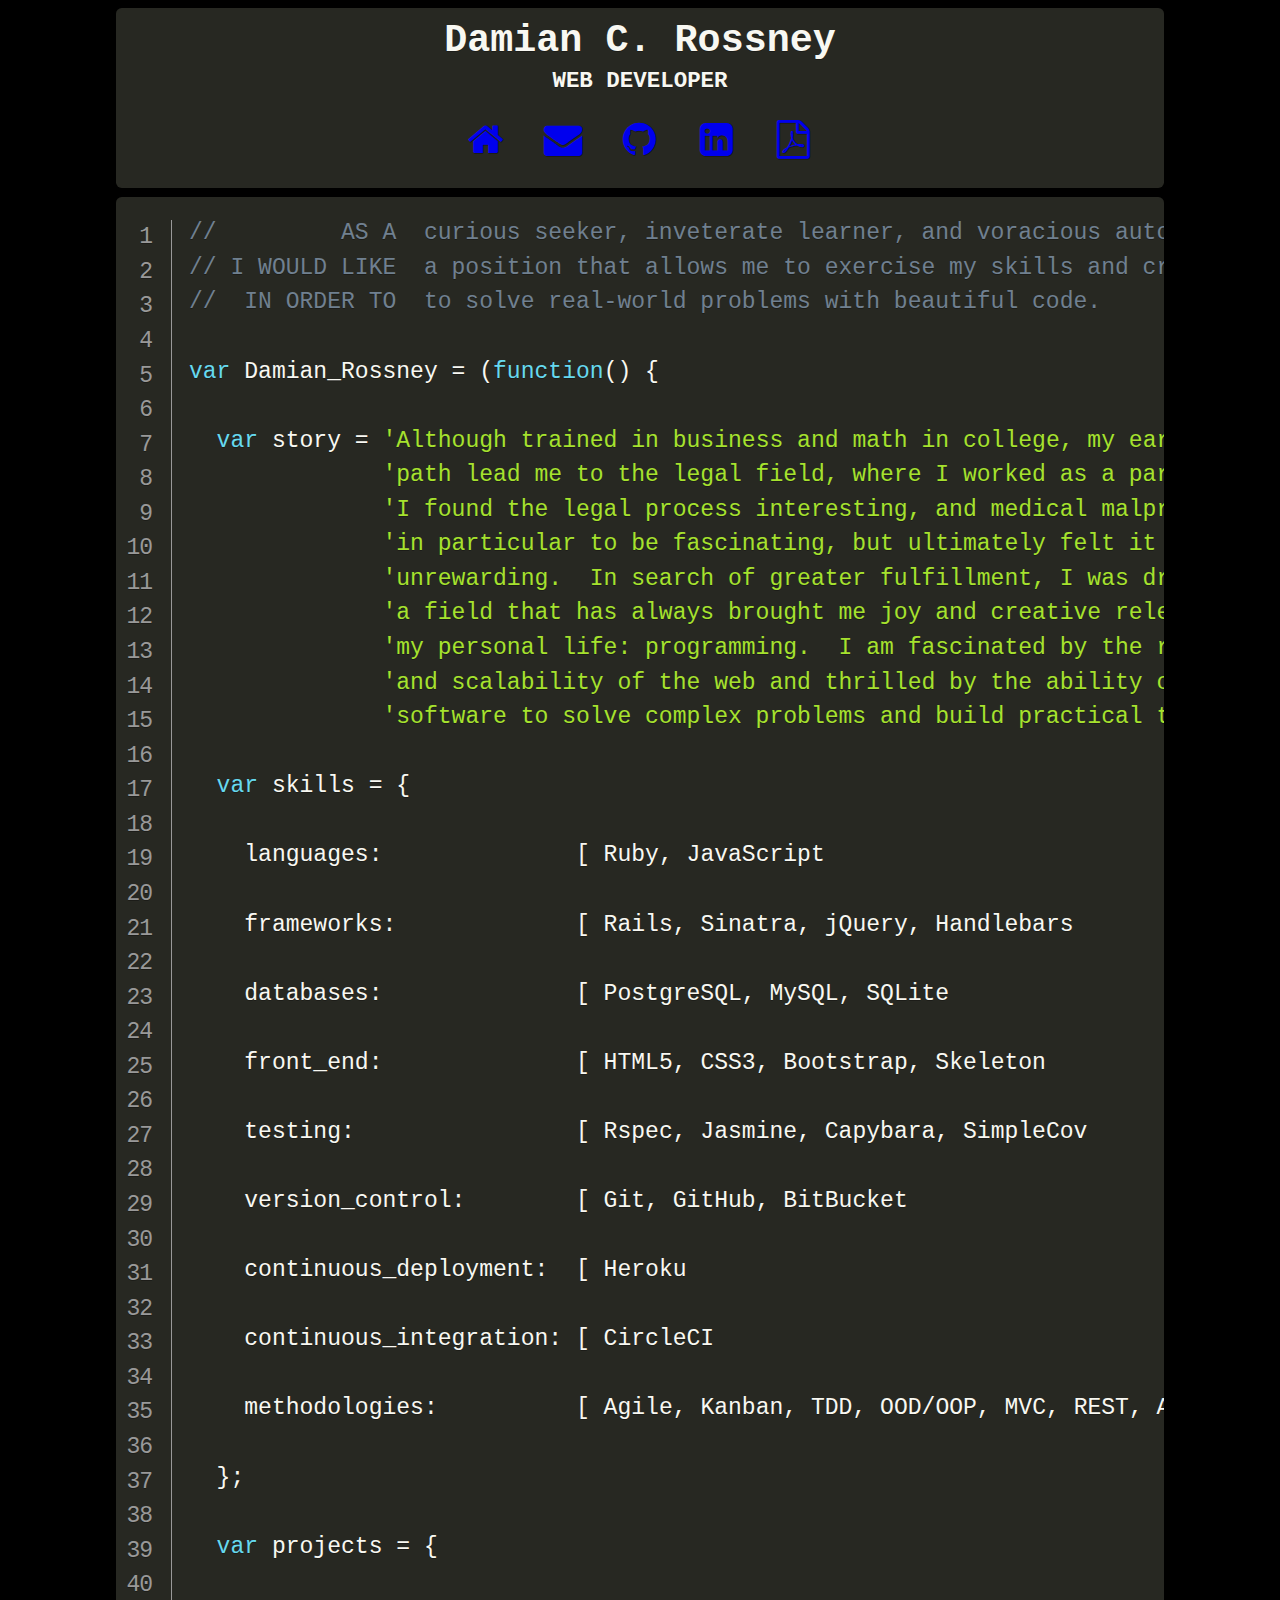
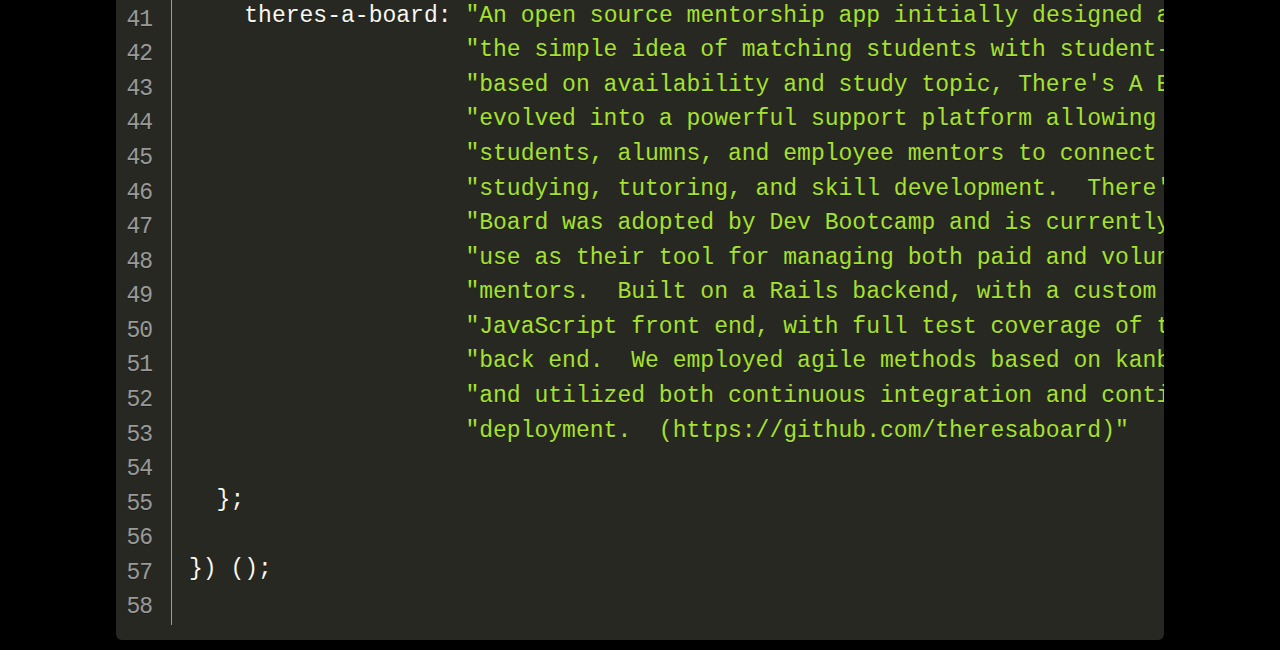
==== about.html @ 496886a6 "Rename index page to about" ====
<!DOCTYPE html>
<html lang="en">
<head>
	<meta content="text/html; charset=utf-8" http-equiv="Content-Type" />
	<title>Damian C. Rossney :: Developer</title>
  <link rel="stylesheet" href="https://maxcdn.bootstrapcdn.com/font-awesome/4.4.0/css/font-awesome.min.css">
  <link rel="stylesheet" href="css/prism.css" />
</head>
<body>
<header><h1>Damian C. Rossney</h1><h3>WEB DEVELOPER</h3><a href='index.html' title='Home'><span class='fa fa-2x fa-home'></span></a><a href='&#109;&#097;&#105;&#108;&#116;&#111;:&#100;&#097;&#109;&#105;&#097;&#110;&#064;&#114;&#111;&#115;&#115;&#110;&#101;&#121;&#046;&#110;&#101;&#116;?&#083;&#117;&#098;&#106;&#101;&#099;&#116;=&#079;&#110;&#108;&#105;&#110;&#101;%&#050;&#048;&#082;&#101;&#115;&#117;&#109;&#101;%&#050;&#048;&#067;&#111;&#110;&#116;&#097;&#099;&#116;' title='Contact Me'><span class='fa fa-2x fa-envelope'></span></a><a href='https://github.com/dcr8898' title='GitHub'><span class='fa fa-2x fa-github'></span></a><a href='https://linkedin.com/in/damianrossney' title='LinkedIn'><span class='fa fa-2x fa-linkedin-square'></span></a><a href='dl/dcr_res.pdf' download='Damian C. Rossney Resume.pdf' title='Download Resume'><span class='fa fa-2x fa-file-pdf-o'></span></a>
</header>
<pre class="line-numbers">
<code class="language-javascript">//         AS A  curious seeker, inveterate learner, and voracious autodidact,
// I WOULD LIKE  a position that allows me to exercise my skills and creativity
//  IN ORDER TO  to solve real-world problems with beautiful code.

var Damian_Rossney = (function() {

  var story = &#39;Although trained in business and math in college, my early     &#39;+
              &#39;path lead me to the legal field, where I worked as a paralegal.&#39;+
              &#39;I found the legal process interesting, and medical malpractice &#39;+
              &#39;in particular to be fascinating, but ultimately felt it to be  &#39;+
              &#39;unrewarding.  In search of greater fulfillment, I was drawn to &#39;+
              &#39;a field that has always brought me joy and creative release in &#39;+
              &#39;my personal life: programming.  I am fascinated by the reach   &#39;+
              &#39;and scalability of the web and thrilled by the ability of      &#39;+
              &#39;software to solve complex problems and build practical things. &#39;;

  var skills = {

    languages:              [ Ruby, JavaScript                                ],

    frameworks:             [ Rails, Sinatra, jQuery, Handlebars              ],

    databases:              [ PostgreSQL, MySQL, SQLite                       ],

    front_end:              [ HTML5, CSS3, Bootstrap, Skeleton                ],

    testing:                [ Rspec, Jasmine, Capybara, SimpleCov             ],

    version_control:        [ Git, GitHub, BitBucket                          ],

    continuous_deployment:  [ Heroku                                          ],

    continuous_integration: [ CircleCI                                        ],

    methodologies:          [ Agile, Kanban, TDD, OOD/OOP, MVC, REST, AJAX    ]

  };

  var projects = {

    theres-a-board: &quot;An open source mentorship app initially designed around  &quot;+
                    &quot;the simple idea of matching students with student-tutors &quot;+
                    &quot;based on availability and study topic, There&#39;s A Board   &quot;+
                    &quot;evolved into a powerful support platform allowing        &quot;+
                    &quot;students, alumns, and employee mentors to connect for    &quot;+
                    &quot;studying, tutoring, and skill development.  There&#39;s A    &quot;+
                    &quot;Board was adopted by Dev Bootcamp and is currently in    &quot;+
                    &quot;use as their tool for managing both paid and volunteer   &quot;+
                    &quot;mentors.  Built on a Rails backend, with a custom        &quot;+
                    &quot;JavaScript front end, with full test coverage of the     &quot;+
                    &quot;back end.  We employed agile methods based on kanban,    &quot;+
                    &quot;and utilized both continuous integration and continuous  &quot;+
                    &quot;deployment.  (https://github.com/theresaboard)&quot;

  };

}) ();
    </code></pre>
<script src='js/prism.js'></script></body>
</html>
---- css/prism.css ----
/* http://prismjs.com/download.html?themes=prism-okaidia&languages=clike+javascript&plugins=line-numbers */
/**
 * okaidia theme for JavaScript, CSS and HTML
 * Loosely based on Monokai textmate theme by http://www.monokai.nl/
 * @author ocodia
 */

code[class*="language-"],
pre[class*="language-"],
header {
	color: #f8f8f2;
	text-shadow: 0 1px rgba(0, 0, 0, 0.3);
	font-family: Consolas, Monaco, 'Andale Mono', 'Ubuntu Mono', monospace;
	font-size: 120%;
	direction: ltr;
	text-align: left;
	white-space: pre;
	word-spacing: normal;
	word-break: normal;
	word-wrap: normal;
	line-height: 1.5;

	-moz-tab-size: 4;
	-o-tab-size: 4;
	tab-size: 4;

	-webkit-hyphens: none;
	-moz-hyphens: none;
	-ms-hyphens: none;
	hyphens: none;
}

/* Code blocks */
pre[class*="language-"],
header {
	padding: 1em;
	margin: .5em 0;
	overflow: auto;
	border-radius: 0.3em;
}

:not(pre) > code[class*="language-"],
pre[class*="language-"],
header {
	background: #272822;
}

/* Inline code */
:not(pre) > code[class*="language-"] {
	padding: .1em;
	border-radius: .3em;
	white-space: normal;
}

.token.comment,
.token.prolog,
.token.doctype,
.token.cdata {
	color: slategray;
}

.token.punctuation {
	color: #f8f8f2;
}

.namespace {
	opacity: .7;
}

.token.property,
.token.tag,
.token.constant,
.token.symbol,
.token.deleted {
	color: #f92672;
}

.token.boolean,
.token.number {
	color: #ae81ff;
}

.token.selector,
.token.attr-name,
.token.string,
.token.char,
.token.builtin,
.token.inserted {
	color: #a6e22e;
}

.token.operator,
.token.entity,
.token.url,
.language-css .token.string,
.style .token.string,
.token.variable {
	color: #f8f8f2;
}

.token.atrule,
.token.attr-value,
.token.function {
	color: #e6db74;
}

.token.keyword {
	color: #66d9ef;
}

.token.regex,
.token.important {
	color: #fd971f;
}

.token.important,
.token.bold {
	font-weight: bold;
}
.token.italic {
	font-style: italic;
}

.token.entity {
	cursor: help;
}

pre.line-numbers {
	position: relative;
	padding-left: 3.8em;
	counter-reset: linenumber;
}

pre.line-numbers > code {
	position: relative;
}

.line-numbers .line-numbers-rows {
	position: absolute;
	pointer-events: none;
	top: 0;
	font-size: 100%;
	left: -3.8em;
	width: 3em; /* works for line-numbers below 1000 lines */
	letter-spacing: -1px;
	border-right: 1px solid #999;

	-webkit-user-select: none;
	-moz-user-select: none;
	-ms-user-select: none;
	user-select: none;

}

	.line-numbers-rows > span {
		pointer-events: none;
		display: block;
		counter-increment: linenumber;
	}

		.line-numbers-rows > span:before {
			content: counter(linenumber);
			color: #999;
			display: block;
			padding-right: 0.8em;
			text-align: right;
		}

html {
	background-color: #000;
}

body {
	width: 1048px;
	margin-left: auto;
	margin-right: auto;
}

header {
	padding: 0;
	padding-bottom: 1em;
	margin: 0;
	text-align: center;
	line-height: 75%;
	white-space: normal;
}

header span.fa {
	line-height: 1.5;
	width: 2em;
}
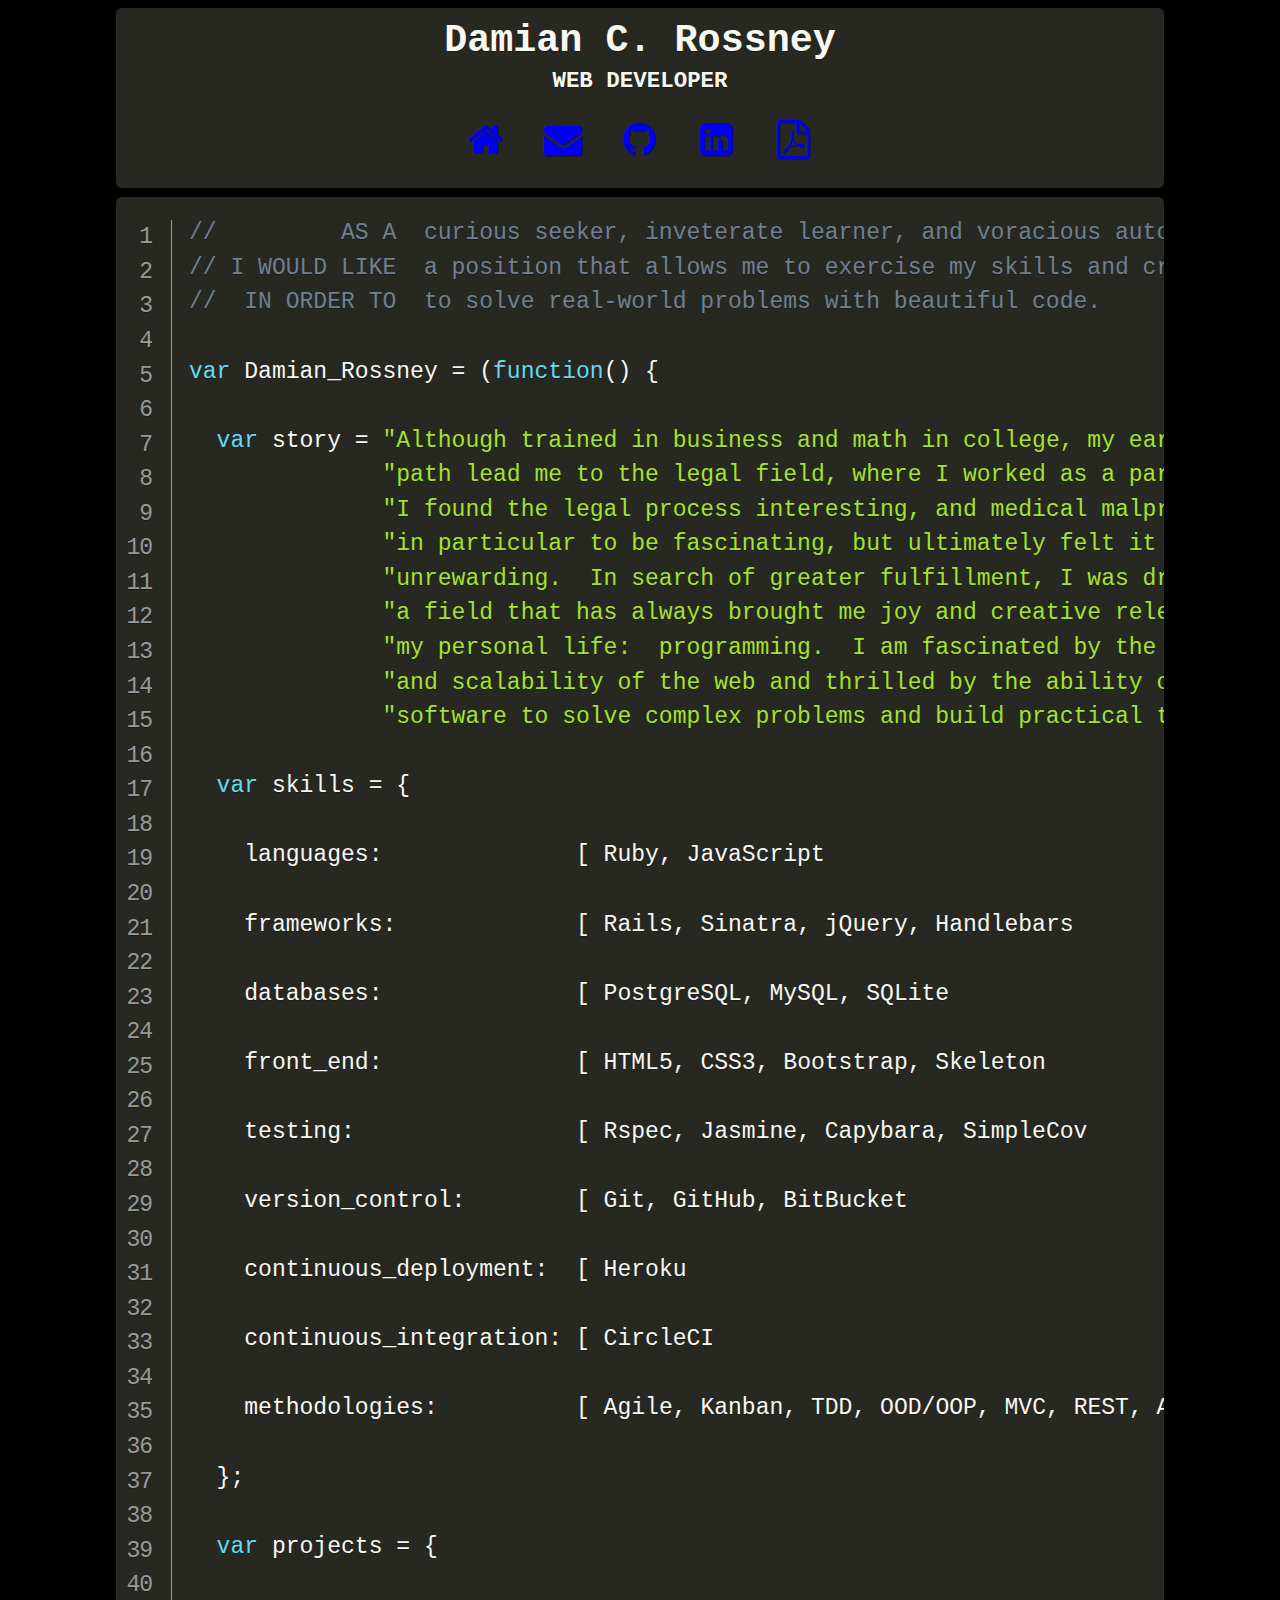
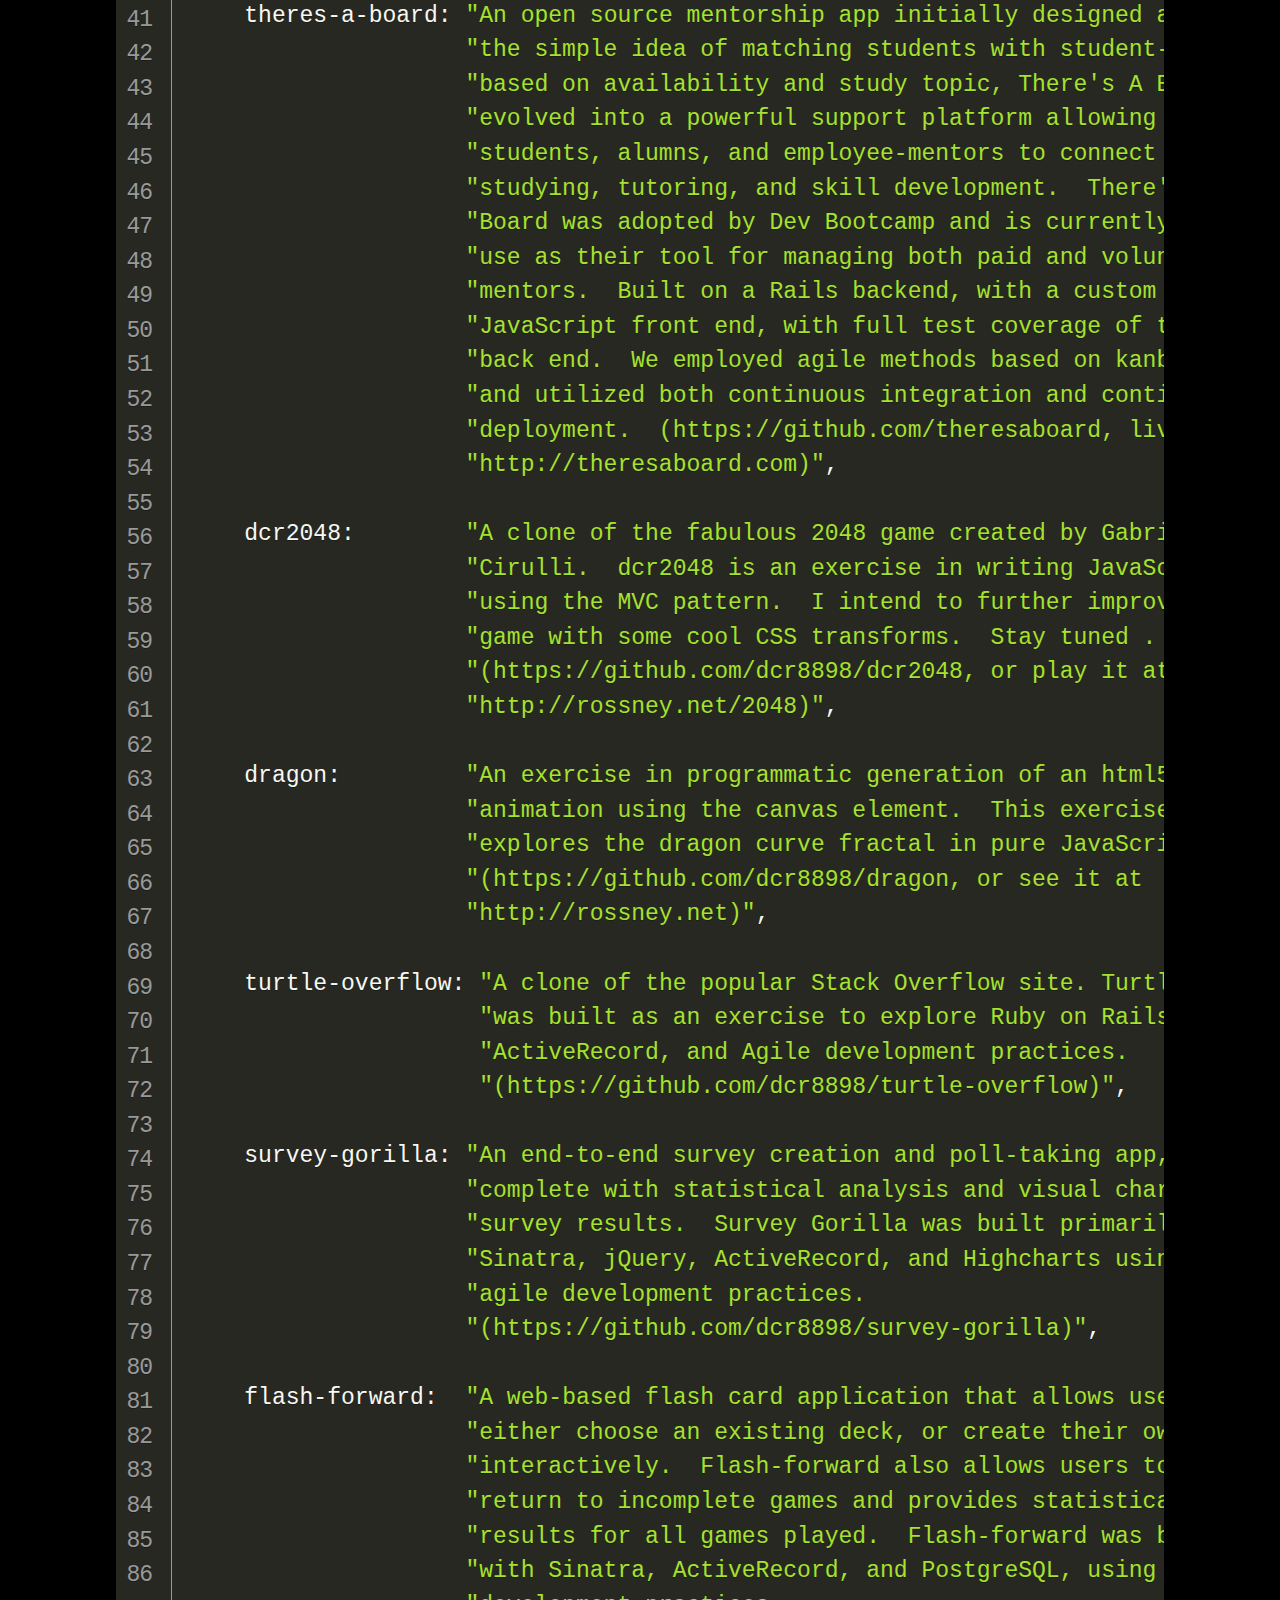
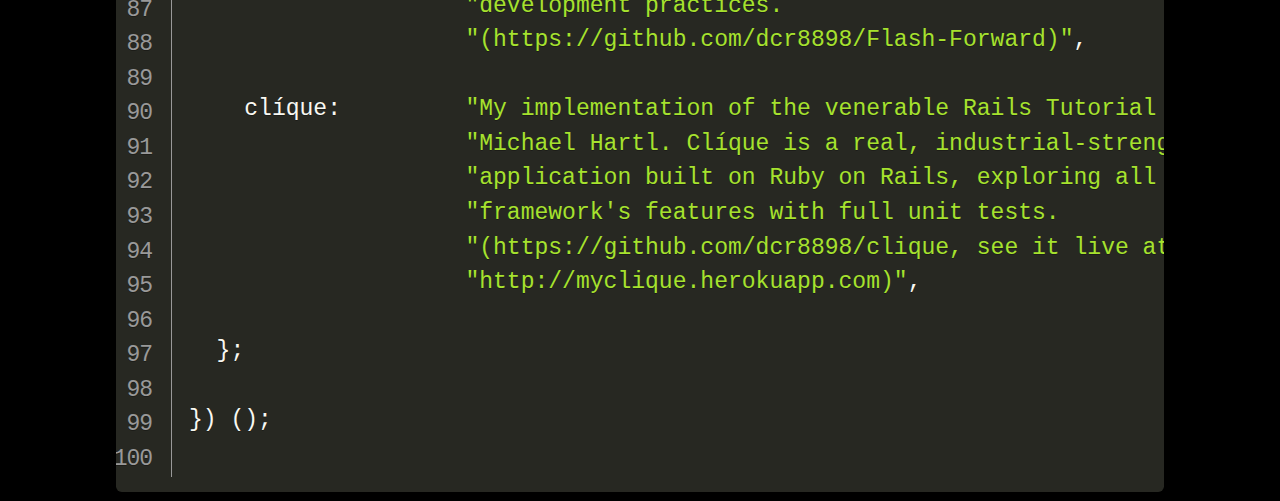
==== commit a942acb8: "Update project list" ====
--- a/about.html
+++ b/about.html
@@ -16,15 +16,15 @@
 
 var Damian_Rossney = (function() {
 
-  var story = &#39;Although trained in business and math in college, my early     &#39;+
-              &#39;path lead me to the legal field, where I worked as a paralegal.&#39;+
-              &#39;I found the legal process interesting, and medical malpractice &#39;+
-              &#39;in particular to be fascinating, but ultimately felt it to be  &#39;+
-              &#39;unrewarding.  In search of greater fulfillment, I was drawn to &#39;+
-              &#39;a field that has always brought me joy and creative release in &#39;+
-              &#39;my personal life: programming.  I am fascinated by the reach   &#39;+
-              &#39;and scalability of the web and thrilled by the ability of      &#39;+
-              &#39;software to solve complex problems and build practical things. &#39;;
+  var story = "Although trained in business and math in college, my early     "+
+              "path lead me to the legal field, where I worked as a paralegal."+
+              "I found the legal process interesting, and medical malpractice "+
+              "in particular to be fascinating, but ultimately felt it to be  "+
+              "unrewarding.  In search of greater fulfillment, I was drawn to "+
+              "a field that has always brought me joy and creative release in "+
+              "my personal life:  programming.  I am fascinated by the reach  "+
+              "and scalability of the web and thrilled by the ability of      "+
+              "software to solve complex problems and build practical things. ";
 
   var skills = {
 
@@ -50,19 +50,61 @@
 
   var projects = {
 
-    theres-a-board: &quot;An open source mentorship app initially designed around  &quot;+
-                    &quot;the simple idea of matching students with student-tutors &quot;+
-                    &quot;based on availability and study topic, There&#39;s A Board   &quot;+
-                    &quot;evolved into a powerful support platform allowing        &quot;+
-                    &quot;students, alumns, and employee mentors to connect for    &quot;+
-                    &quot;studying, tutoring, and skill development.  There&#39;s A    &quot;+
-                    &quot;Board was adopted by Dev Bootcamp and is currently in    &quot;+
-                    &quot;use as their tool for managing both paid and volunteer   &quot;+
-                    &quot;mentors.  Built on a Rails backend, with a custom        &quot;+
-                    &quot;JavaScript front end, with full test coverage of the     &quot;+
-                    &quot;back end.  We employed agile methods based on kanban,    &quot;+
-                    &quot;and utilized both continuous integration and continuous  &quot;+
-                    &quot;deployment.  (https://github.com/theresaboard)&quot;
+    theres-a-board: "An open source mentorship app initially designed around  "+
+                    "the simple idea of matching students with student-tutors "+
+                    "based on availability and study topic, There's A Board   "+
+                    "evolved into a powerful support platform allowing        "+
+                    "students, alumns, and employee-mentors to connect for    "+
+                    "studying, tutoring, and skill development.  There's A    "+
+                    "Board was adopted by Dev Bootcamp and is currently in    "+
+                    "use as their tool for managing both paid and volunteer   "+
+                    "mentors.  Built on a Rails backend, with a custom        "+
+                    "JavaScript front end, with full test coverage of the     "+
+                    "back end.  We employed agile methods based on kanban,    "+
+                    "and utilized both continuous integration and continuous  "+
+                    "deployment.  (https://github.com/theresaboard, live at   "+
+                    "http://theresaboard.com)",
+
+    dcr2048:        "A clone of the fabulous 2048 game created by Gabriele    "+
+                    "Cirulli.  dcr2048 is an exercise in writing JavaScript   "+
+                    "using the MVC pattern.  I intend to further improve the  "+
+                    "game with some cool CSS transforms.  Stay tuned . . .    "+
+                    "(https://github.com/dcr8898/dcr2048, or play it at       "+
+                    "http://rossney.net/2048)",
+
+    dragon:         "An exercise in programmatic generation of an html5       "+
+                    "animation using the canvas element.  This exercise       "+
+                    "explores the dragon curve fractal in pure JavaScript.    "+
+                    "(https://github.com/dcr8898/dragon, or see it at         "+
+                    "http://rossney.net)",
+
+    turtle-overflow: "A clone of the popular Stack Overflow site. Turtle-     "+
+                     "was built as an exercise to explore Ruby on Rails,      "+
+                     "ActiveRecord, and Agile development practices.          "+
+                     "(https://github.com/dcr8898/turtle-overflow)",
+
+    survey-gorilla: "An end-to-end survey creation and poll-taking app,       "+
+                    "complete with statistical analysis and visual charts of  "+
+                    "survey results.  Survey Gorilla was built primarily with "+
+                    "Sinatra, jQuery, ActiveRecord, and Highcharts using      "+
+                    "agile development practices.                             "+
+                    "(https://github.com/dcr8898/survey-gorilla)",
+
+    flash-forward:  "A web-based flash card application that allows users to  "+
+                    "either choose an existing deck, or create their own      "+
+                    "interactively.  Flash-forward also allows users to       "+
+                    "return to incomplete games and provides statistical      "+
+                    "results for all games played.  Flash-forward was built   "+
+                    "with Sinatra, ActiveRecord, and PostgreSQL, using agile  "+
+                    "development practices.                                   "+
+                    "(https://github.com/dcr8898/Flash-Forward)",
+
+    clíque:         "My implementation of the venerable Rails Tutorial by     "+
+                    "Michael Hartl. Clíque is a real, industrial-strength     "+
+                    "application built on Ruby on Rails, exploring all the    "+
+                    "framework's features with full unit tests.               "+
+                    "(https://github.com/dcr8898/clique, see it live at       "+
+                    "http://myclique.herokuapp.com)",
 
   };
 
--- a/css/prism.css
+++ b/css/prism.css
@@ -7,64 +7,67 @@
 
 code[class*="language-"],
 pre[class*="language-"],
-header {
-	color: #f8f8f2;
-	text-shadow: 0 1px rgba(0, 0, 0, 0.3);
-	font-family: Consolas, Monaco, 'Andale Mono', 'Ubuntu Mono', monospace;
-	font-size: 120%;
-	direction: ltr;
-	text-align: left;
-	white-space: pre;
-	word-spacing: normal;
-	word-break: normal;
-	word-wrap: normal;
-	line-height: 1.5;
-
-	-moz-tab-size: 4;
-	-o-tab-size: 4;
-	tab-size: 4;
-
-	-webkit-hyphens: none;
-	-moz-hyphens: none;
-	-ms-hyphens: none;
-	hyphens: none;
+header,
+.container {
+  color: #f8f8f2;
+  text-shadow: 0 1px rgba(0, 0, 0, 0.3);
+  font-family: Consolas, Monaco, 'Andale Mono', 'Ubuntu Mono', monospace;
+  font-size: 120%;
+  direction: ltr;
+  text-align: left;
+  white-space: pre;
+  word-spacing: normal;
+  word-break: normal;
+  word-wrap: normal;
+  line-height: 1.5;
+
+  -moz-tab-size: 4;
+  -o-tab-size: 4;
+  tab-size: 4;
+
+  -webkit-hyphens: none;
+  -moz-hyphens: none;
+  -ms-hyphens: none;
+  hyphens: none;
 }
 
 /* Code blocks */
 pre[class*="language-"],
-header {
-	padding: 1em;
-	margin: .5em 0;
-	overflow: auto;
-	border-radius: 0.3em;
+header,
+.container {
+  padding: 1em;
+  margin: .5em 0;
+  overflow: auto;
+  border-radius: 0.3em;
 }
 
 :not(pre) > code[class*="language-"],
 pre[class*="language-"],
-header {
-	background: #272822;
+header,
+.container {
+  background: #272822;
 }
 
 /* Inline code */
 :not(pre) > code[class*="language-"] {
-	padding: .1em;
-	border-radius: .3em;
-	white-space: normal;
+  padding: .1em;
+  border-radius: .3em;
+  white-space: normal;
 }
 
 .token.comment,
 .token.prolog,
 .token.doctype,
 .token.cdata {
-	color: slategray;
+  color: slategray;
 }
 
 .token.punctuation {
-	color: #f8f8f2;
+  color: #f8f8f2;
 }
 
 .namespace {
-	opacity: .7;
+  opacity: .7;
 }
 
 .token.property,
@@ -72,12 +75,12 @@
 .token.constant,
 .token.symbol,
 .token.deleted {
-	color: #f92672;
+  color: #f92672;
 }
 
 .token.boolean,
 .token.number {
-	color: #ae81ff;
+  color: #ae81ff;
 }
 
 .token.selector,
@@ -86,7 +89,7 @@
 .token.char,
 .token.builtin,
 .token.inserted {
-	color: #a6e22e;
+  color: #a6e22e;
 }
 
 .token.operator,
@@ -95,97 +98,106 @@
 .language-css .token.string,
 .style .token.string,
 .token.variable {
-	color: #f8f8f2;
+  color: #f8f8f2;
 }
 
 .token.atrule,
 .token.attr-value,
 .token.function {
-	color: #e6db74;
+  color: #e6db74;
 }
 
 .token.keyword {
-	color: #66d9ef;
+  color: #66d9ef;
 }
 
 .token.regex,
 .token.important {
-	color: #fd971f;
+  color: #fd971f;
 }
 
 .token.important,
 .token.bold {
-	font-weight: bold;
+  font-weight: bold;
 }
 .token.italic {
-	font-style: italic;
+  font-style: italic;
 }
 
 .token.entity {
-	cursor: help;
+  cursor: help;
 }
 
 pre.line-numbers {
-	position: relative;
-	padding-left: 3.8em;
-	counter-reset: linenumber;
+  position: relative;
+  padding-left: 3.8em;
+  counter-reset: linenumber;
 }
 
 pre.line-numbers > code {
-	position: relative;
+  position: relative;
 }
 
 .line-numbers .line-numbers-rows {
-	position: absolute;
-	pointer-events: none;
-	top: 0;
-	font-size: 100%;
-	left: -3.8em;
-	width: 3em; /* works for line-numbers below 1000 lines */
-	letter-spacing: -1px;
-	border-right: 1px solid #999;
-
-	-webkit-user-select: none;
-	-moz-user-select: none;
-	-ms-user-select: none;
-	user-select: none;
-
-}
-
-	.line-numbers-rows > span {
-		pointer-events: none;
-		display: block;
-		counter-increment: linenumber;
-	}
-
-		.line-numbers-rows > span:before {
-			content: counter(linenumber);
-			color: #999;
-			display: block;
-			padding-right: 0.8em;
-			text-align: right;
-		}
+  position: absolute;
+  pointer-events: none;
+  top: 0;
+  font-size: 100%;
+  left: -3.8em;
+  width: 3em; /* works for line-numbers below 1000 lines */
+  letter-spacing: -1px;
+  border-right: 1px solid #999;
+
+  -webkit-user-select: none;
+  -moz-user-select: none;
+  -ms-user-select: none;
+  user-select: none;
+
+}
+
+  .line-numbers-rows > span {
+    pointer-events: none;
+    display: block;
+    counter-increment: linenumber;
+  }
+
+    .line-numbers-rows > span:before {
+      content: counter(linenumber);
+      color: #999;
+      display: block;
+      padding-right: 0.8em;
+      text-align: right;
+    }
 
 html {
-	background-color: #000;
+  background-color: #000;
 }
 
 body {
-	width: 1048px;
-	margin-left: auto;
-	margin-right: auto;
+  width: 1048px;
+  margin-left: auto;
+  margin-right: auto;
 }
 
 header {
-	padding: 0;
-	padding-bottom: 1em;
-	margin: 0;
-	text-align: center;
-	line-height: 75%;
-	white-space: normal;
+  padding: 0;
+  padding-bottom: 1em;
+  margin: 0;
+  text-align: center;
+  line-height: 75%;
+  white-space: normal;
 }
 
 header span.fa {
-	line-height: 1.5;
-	width: 2em;
-}
+  line-height: 1.5;
+  width: 2em;
+}
+
+.container {
+  text-align: center;
+}
+
+#canvas {
+  border: 1px solid black;
+  background-color: black;
+}
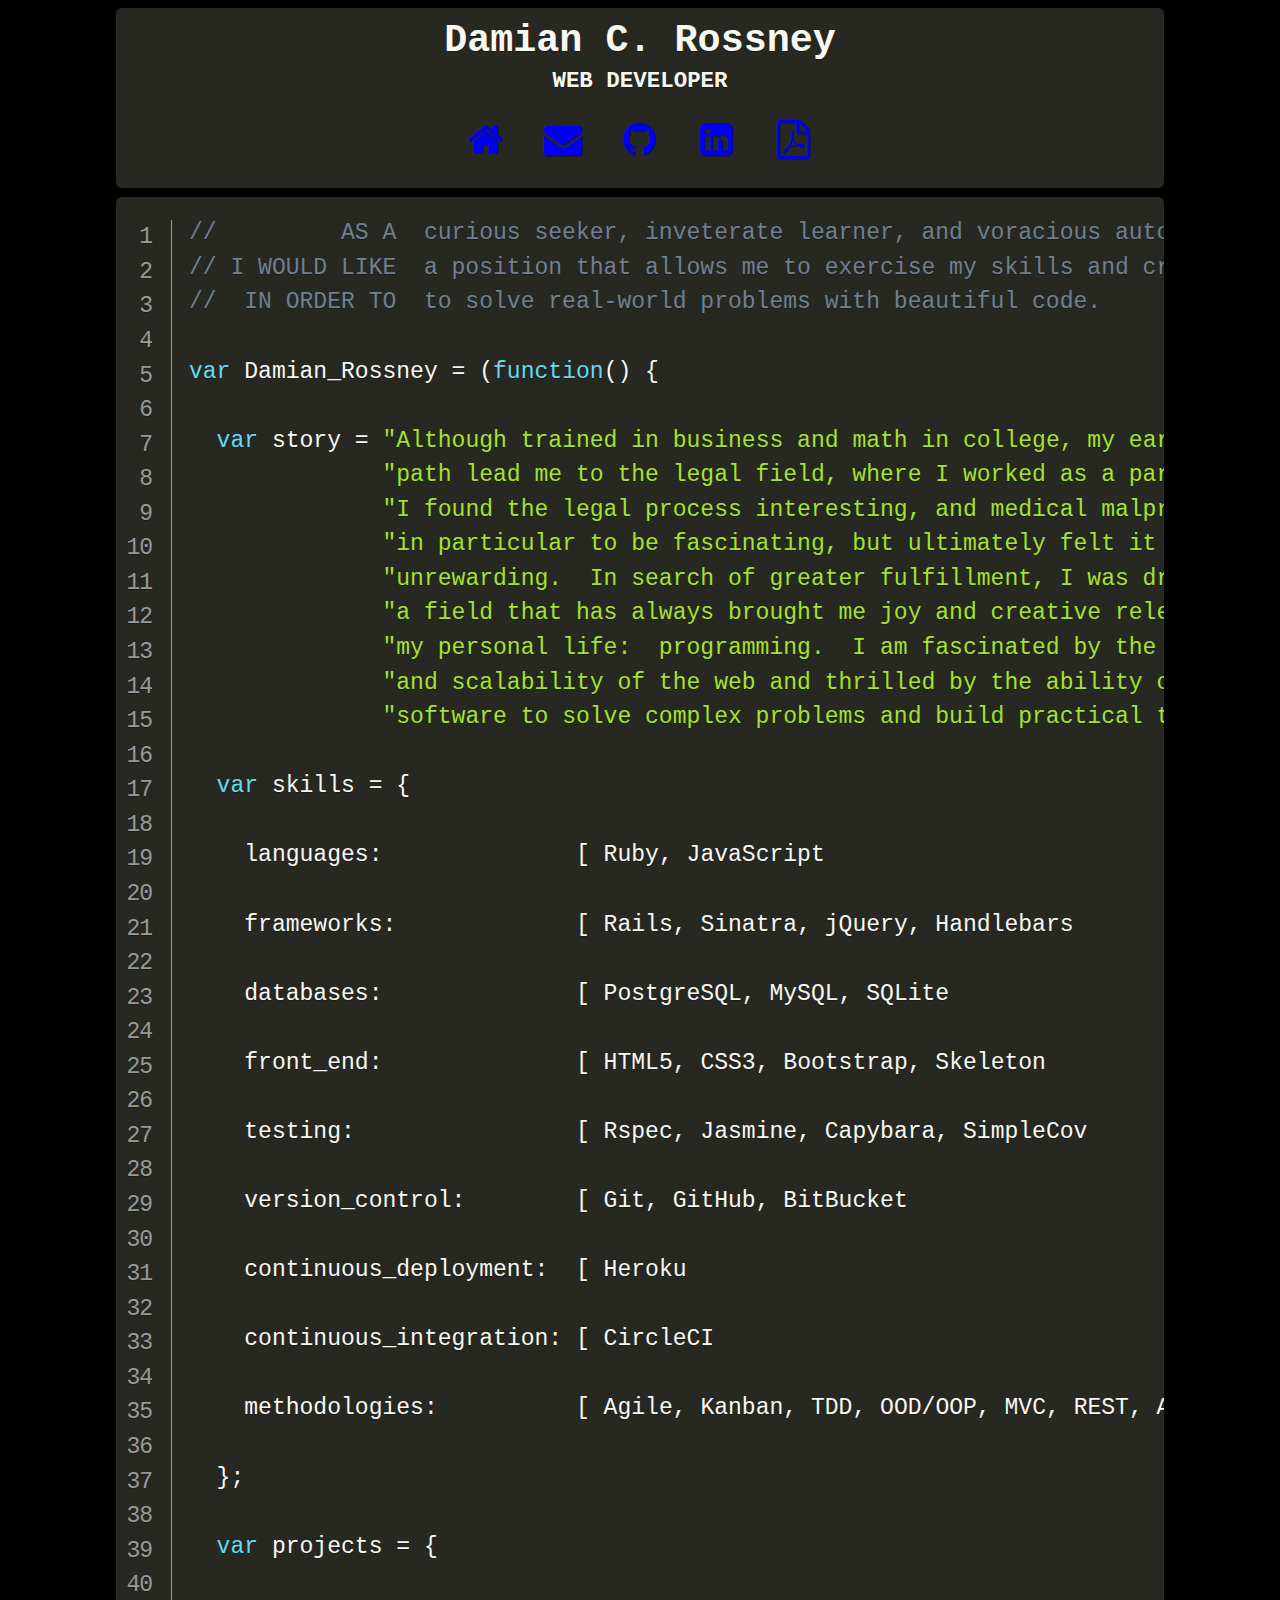
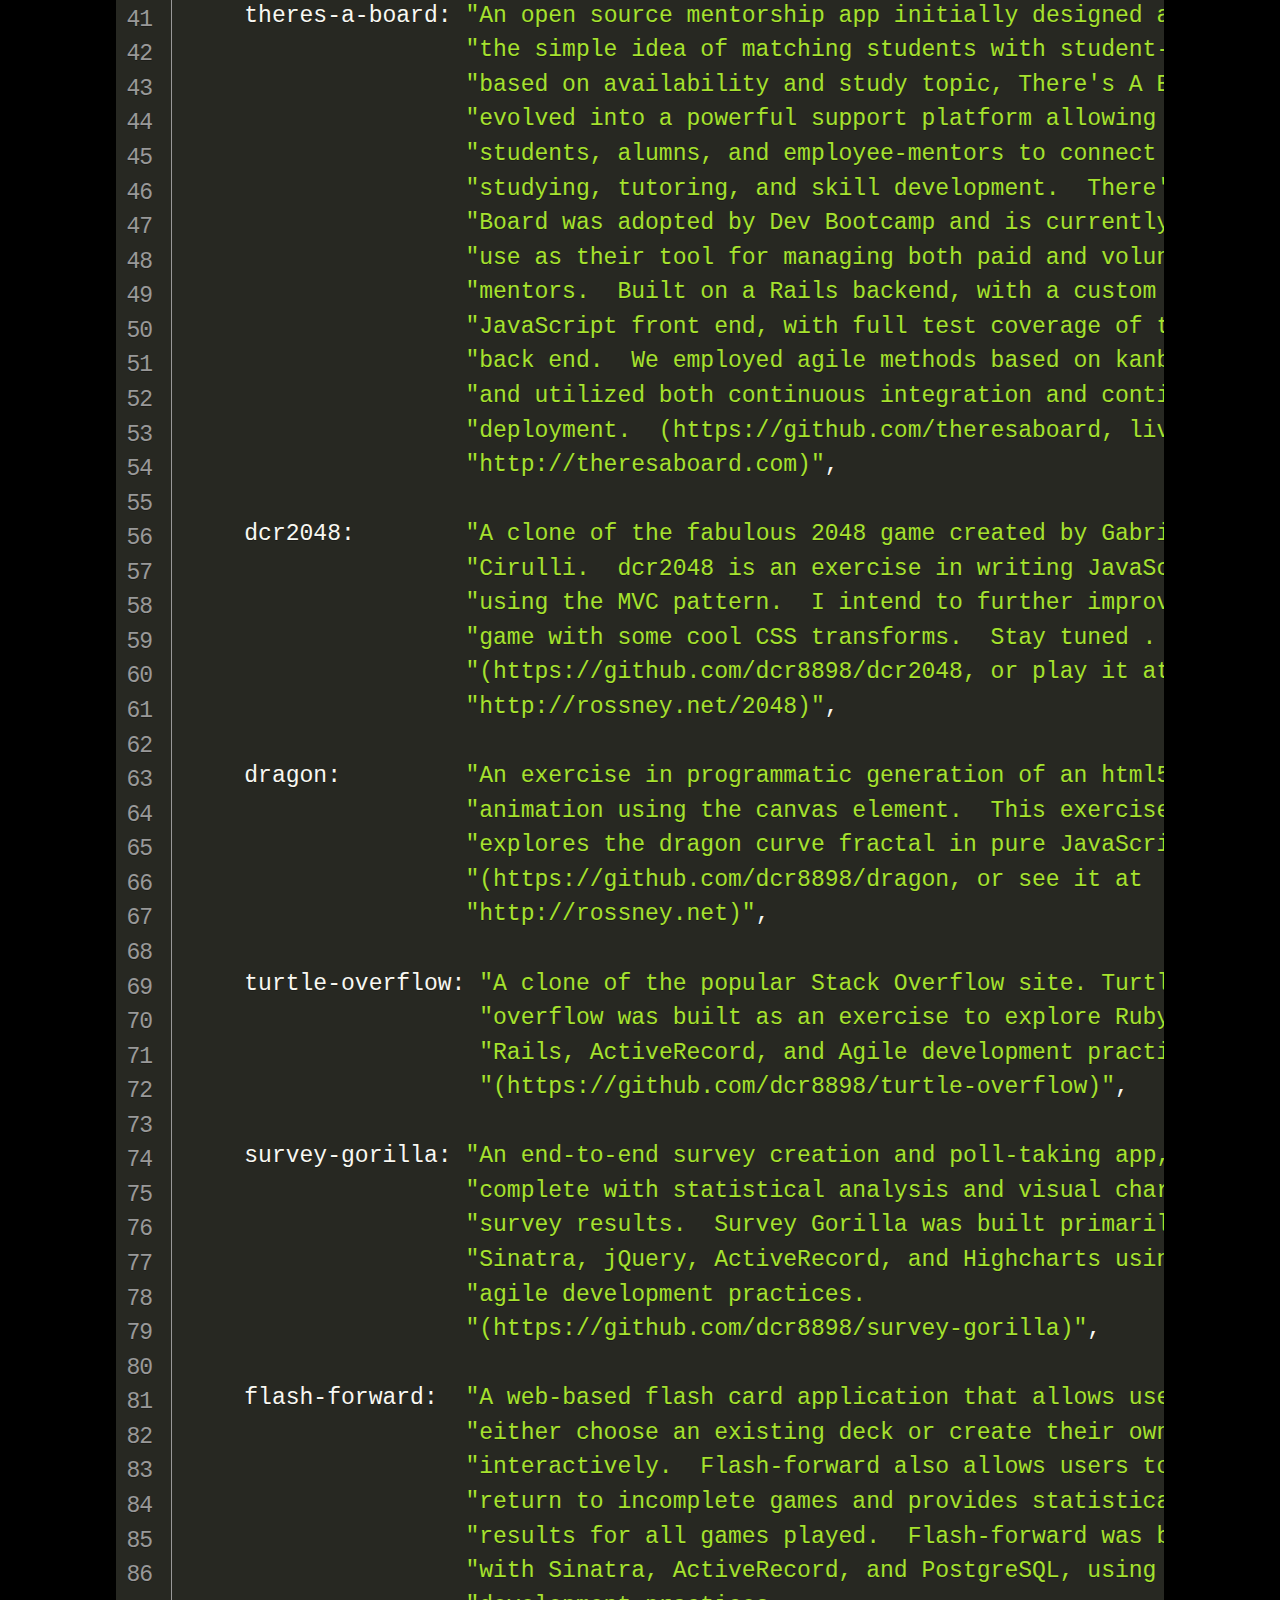
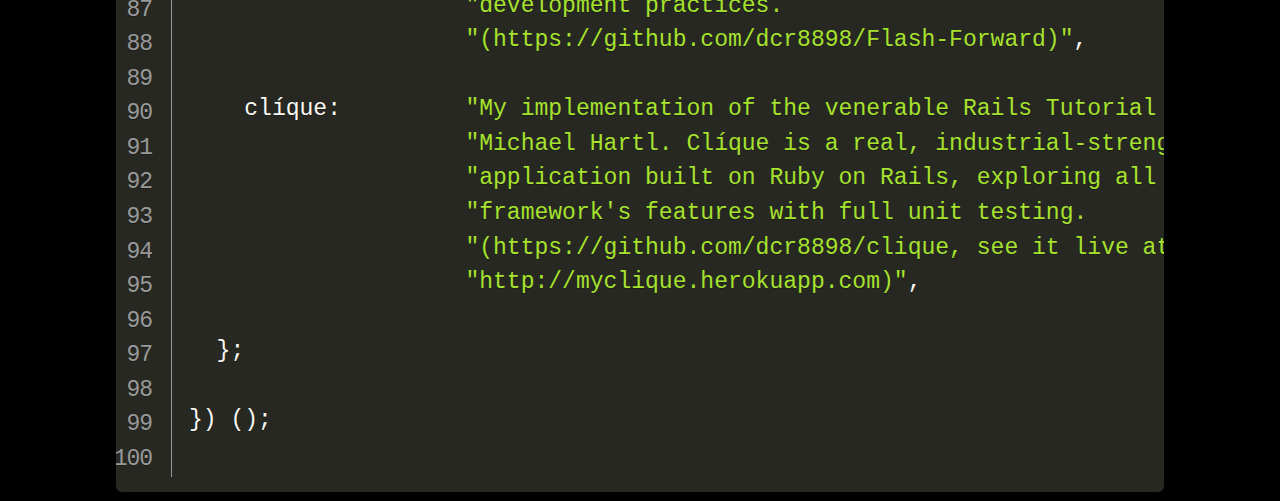
==== commit c6f08997: "Correct project list typos" ====
--- a/about.html
+++ b/about.html
@@ -79,8 +79,8 @@
                     "http://rossney.net)",
 
     turtle-overflow: "A clone of the popular Stack Overflow site. Turtle-     "+
-                     "was built as an exercise to explore Ruby on Rails,      "+
-                     "ActiveRecord, and Agile development practices.          "+
+                     "overflow was built as an exercise to explore Ruby on    "+
+                     "Rails, ActiveRecord, and Agile development practices.   "+
                      "(https://github.com/dcr8898/turtle-overflow)",
 
     survey-gorilla: "An end-to-end survey creation and poll-taking app,       "+
@@ -91,7 +91,7 @@
                     "(https://github.com/dcr8898/survey-gorilla)",
 
     flash-forward:  "A web-based flash card application that allows users to  "+
-                    "either choose an existing deck, or create their own      "+
+                    "either choose an existing deck or create their own       "+
                     "interactively.  Flash-forward also allows users to       "+
                     "return to incomplete games and provides statistical      "+
                     "results for all games played.  Flash-forward was built   "+
@@ -101,8 +101,8 @@
 
     clíque:         "My implementation of the venerable Rails Tutorial by     "+
                     "Michael Hartl. Clíque is a real, industrial-strength     "+
-                    "application built on Ruby on Rails, exploring all the    "+
-                    "framework's features with full unit tests.               "+
+                    "application built on Ruby on Rails, exploring all of the "+
+                    "framework's features with full unit testing.             "+
                     "(https://github.com/dcr8898/clique, see it live at       "+
                     "http://myclique.herokuapp.com)",
 
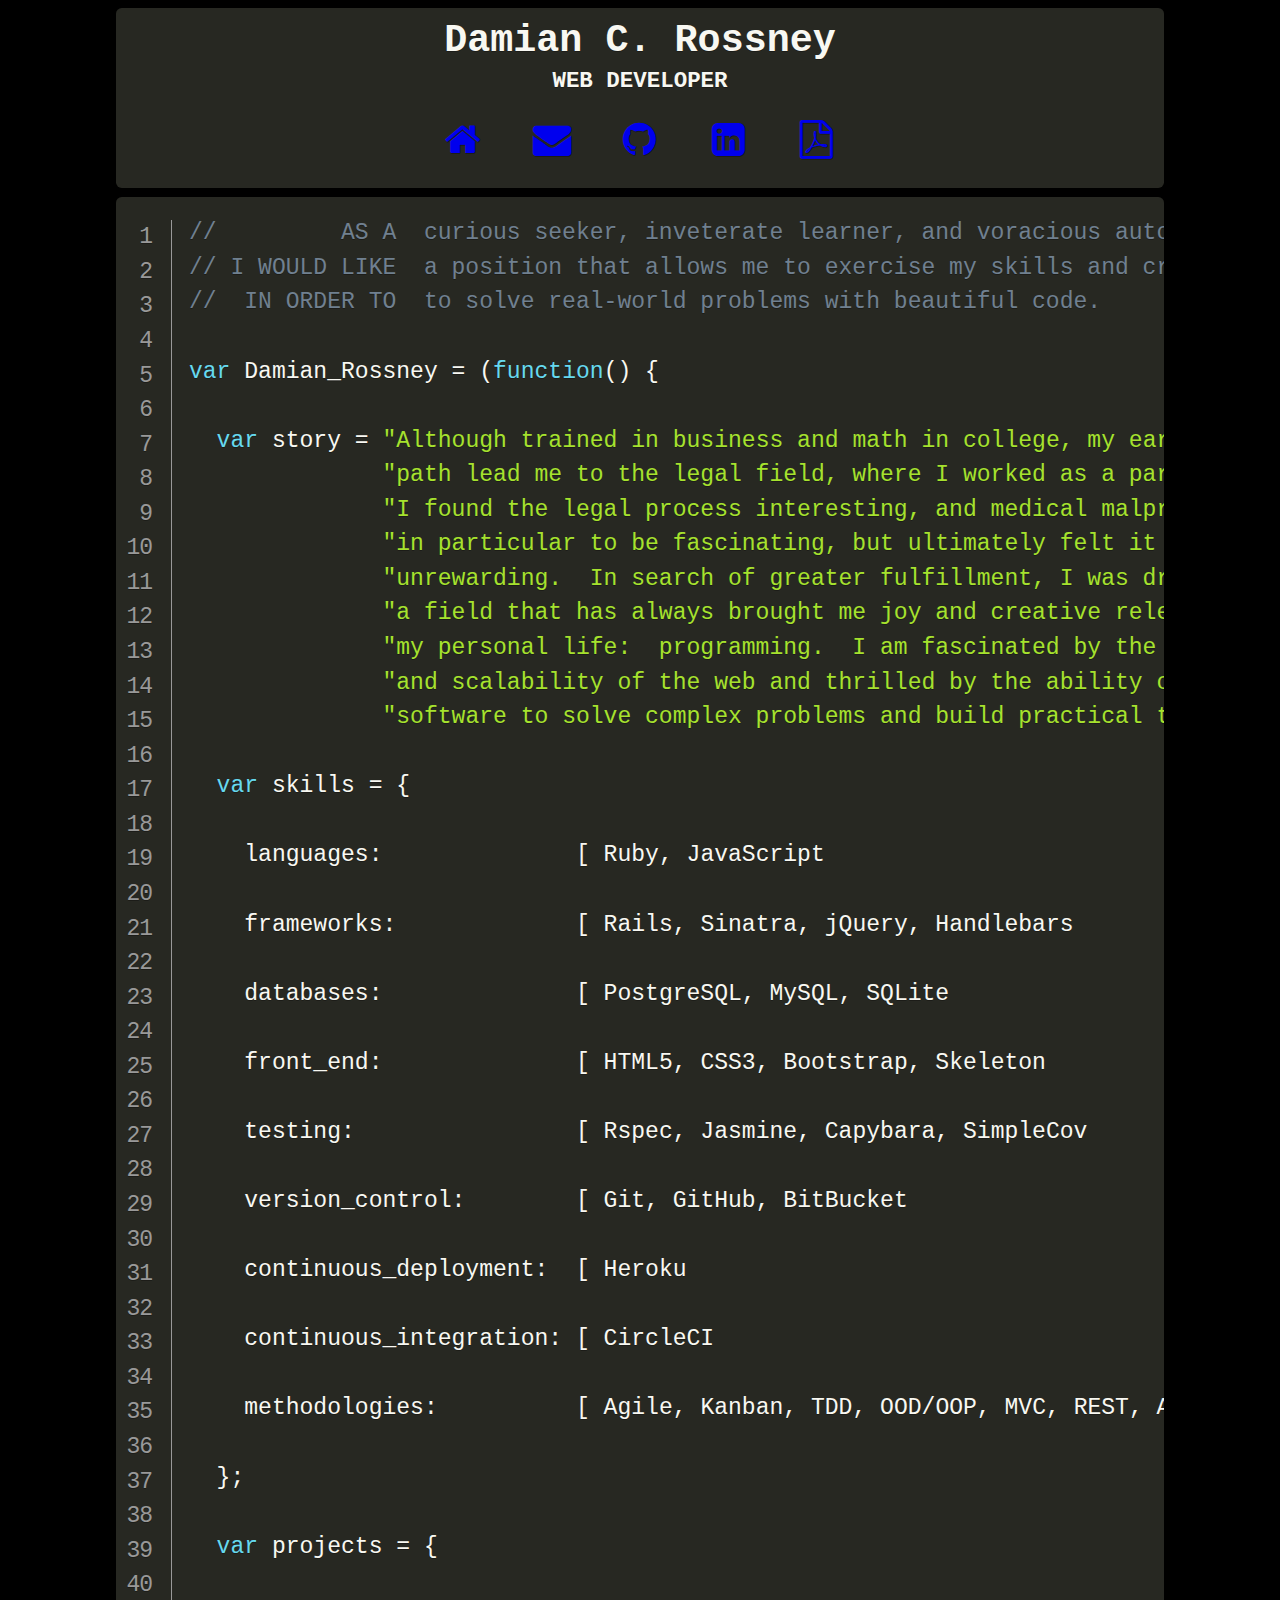
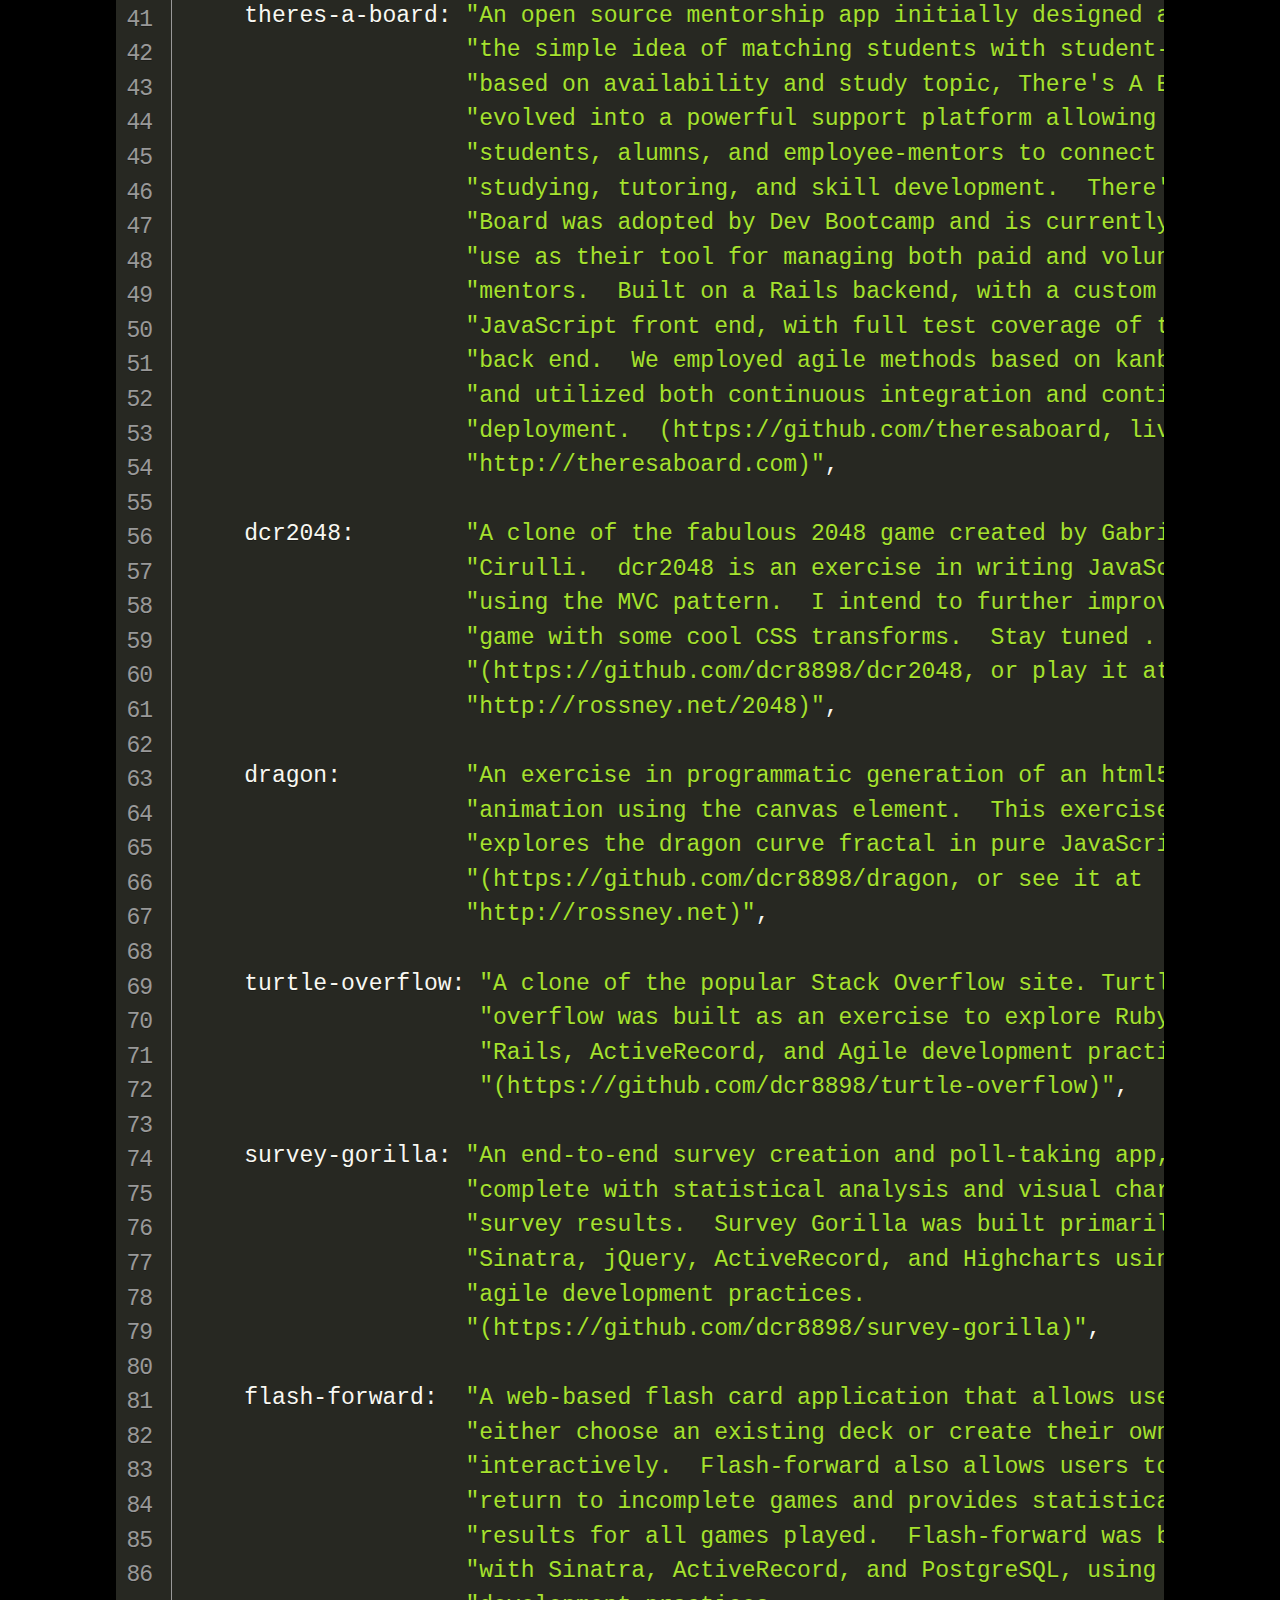
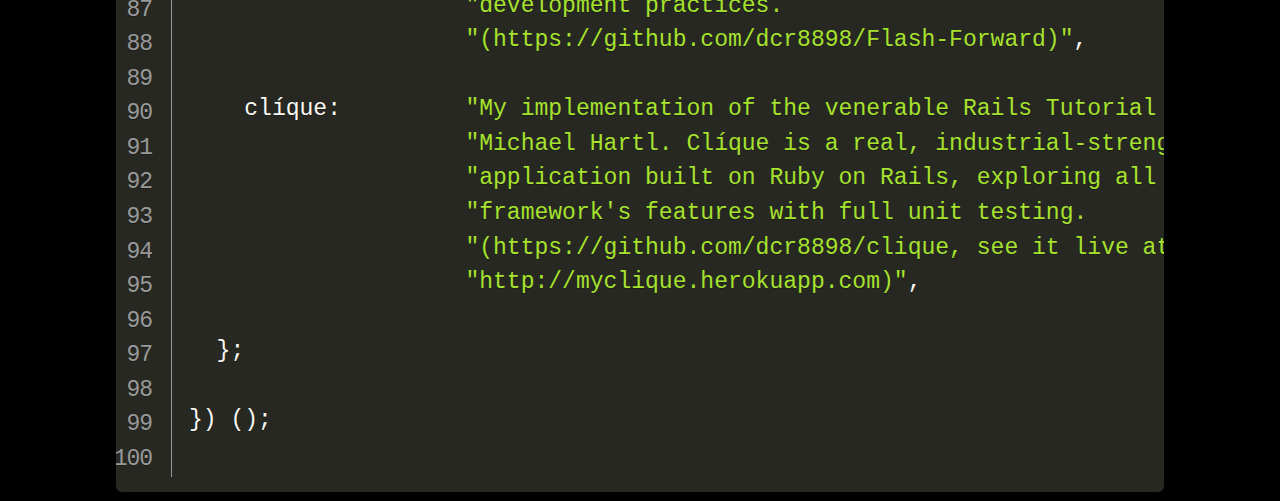
==== commit 58e57006: "Improve html layout" ====
--- a/about.html
+++ b/about.html
@@ -7,7 +7,14 @@
   <link rel="stylesheet" href="css/prism.css" />
 </head>
 <body>
-<header><h1>Damian C. Rossney</h1><h3>WEB DEVELOPER</h3><a href='index.html' title='Home'><span class='fa fa-2x fa-home'></span></a><a href='&#109;&#097;&#105;&#108;&#116;&#111;:&#100;&#097;&#109;&#105;&#097;&#110;&#064;&#114;&#111;&#115;&#115;&#110;&#101;&#121;&#046;&#110;&#101;&#116;?&#083;&#117;&#098;&#106;&#101;&#099;&#116;=&#079;&#110;&#108;&#105;&#110;&#101;%&#050;&#048;&#082;&#101;&#115;&#117;&#109;&#101;%&#050;&#048;&#067;&#111;&#110;&#116;&#097;&#099;&#116;' title='Contact Me'><span class='fa fa-2x fa-envelope'></span></a><a href='https://github.com/dcr8898' title='GitHub'><span class='fa fa-2x fa-github'></span></a><a href='https://linkedin.com/in/damianrossney' title='LinkedIn'><span class='fa fa-2x fa-linkedin-square'></span></a><a href='dl/dcr_res.pdf' download='Damian C. Rossney Resume.pdf' title='Download Resume'><span class='fa fa-2x fa-file-pdf-o'></span></a>
+<header>
+  <h1>Damian C. Rossney</h1>
+  <h3>WEB DEVELOPER</h3>
+  <a href='index.html' title='Home'><span class='fa fa-2x fa-home'></span></a>
+  <a href='&#109;&#097;&#105;&#108;&#116;&#111;:&#100;&#097;&#109;&#105;&#097;&#110;&#064;&#114;&#111;&#115;&#115;&#110;&#101;&#121;&#046;&#110;&#101;&#116;?&#083;&#117;&#098;&#106;&#101;&#099;&#116;=&#079;&#110;&#108;&#105;&#110;&#101;%&#050;&#048;&#082;&#101;&#115;&#117;&#109;&#101;%&#050;&#048;&#067;&#111;&#110;&#116;&#097;&#099;&#116;' title='Contact Me'><span class='fa fa-2x fa-envelope'></span></a>
+  <a href='https://github.com/dcr8898' title='GitHub'><span class='fa fa-2x fa-github'></span></a>
+  <a href='https://linkedin.com/in/damianrossney' title='LinkedIn'><span class='fa fa-2x fa-linkedin-square'></span></a>
+  <a href='dl/dcr_res.pdf' download='Damian C. Rossney Resume.pdf' title='Download Resume'><span class='fa fa-2x fa-file-pdf-o'></span></a>
 </header>
 <pre class="line-numbers">
 <code class="language-javascript">//         AS A  curious seeker, inveterate learner, and voracious autodidact,
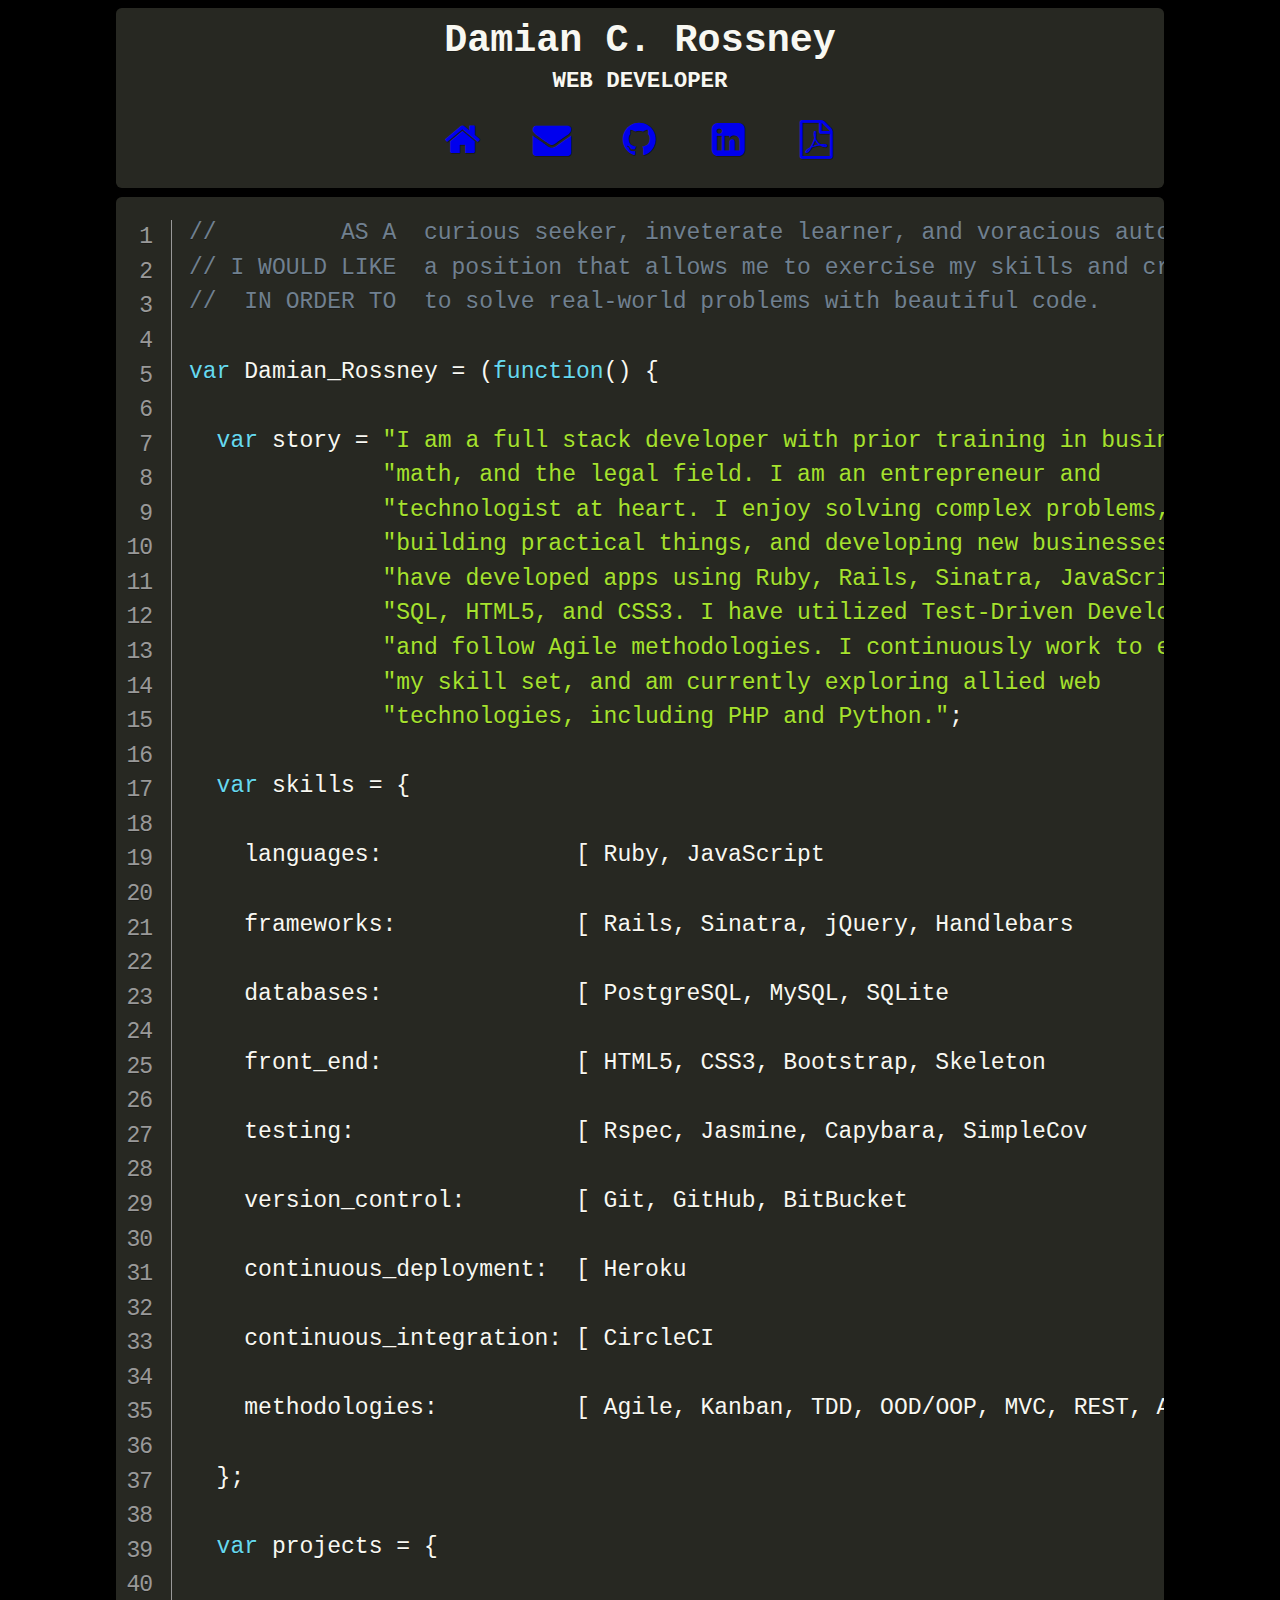
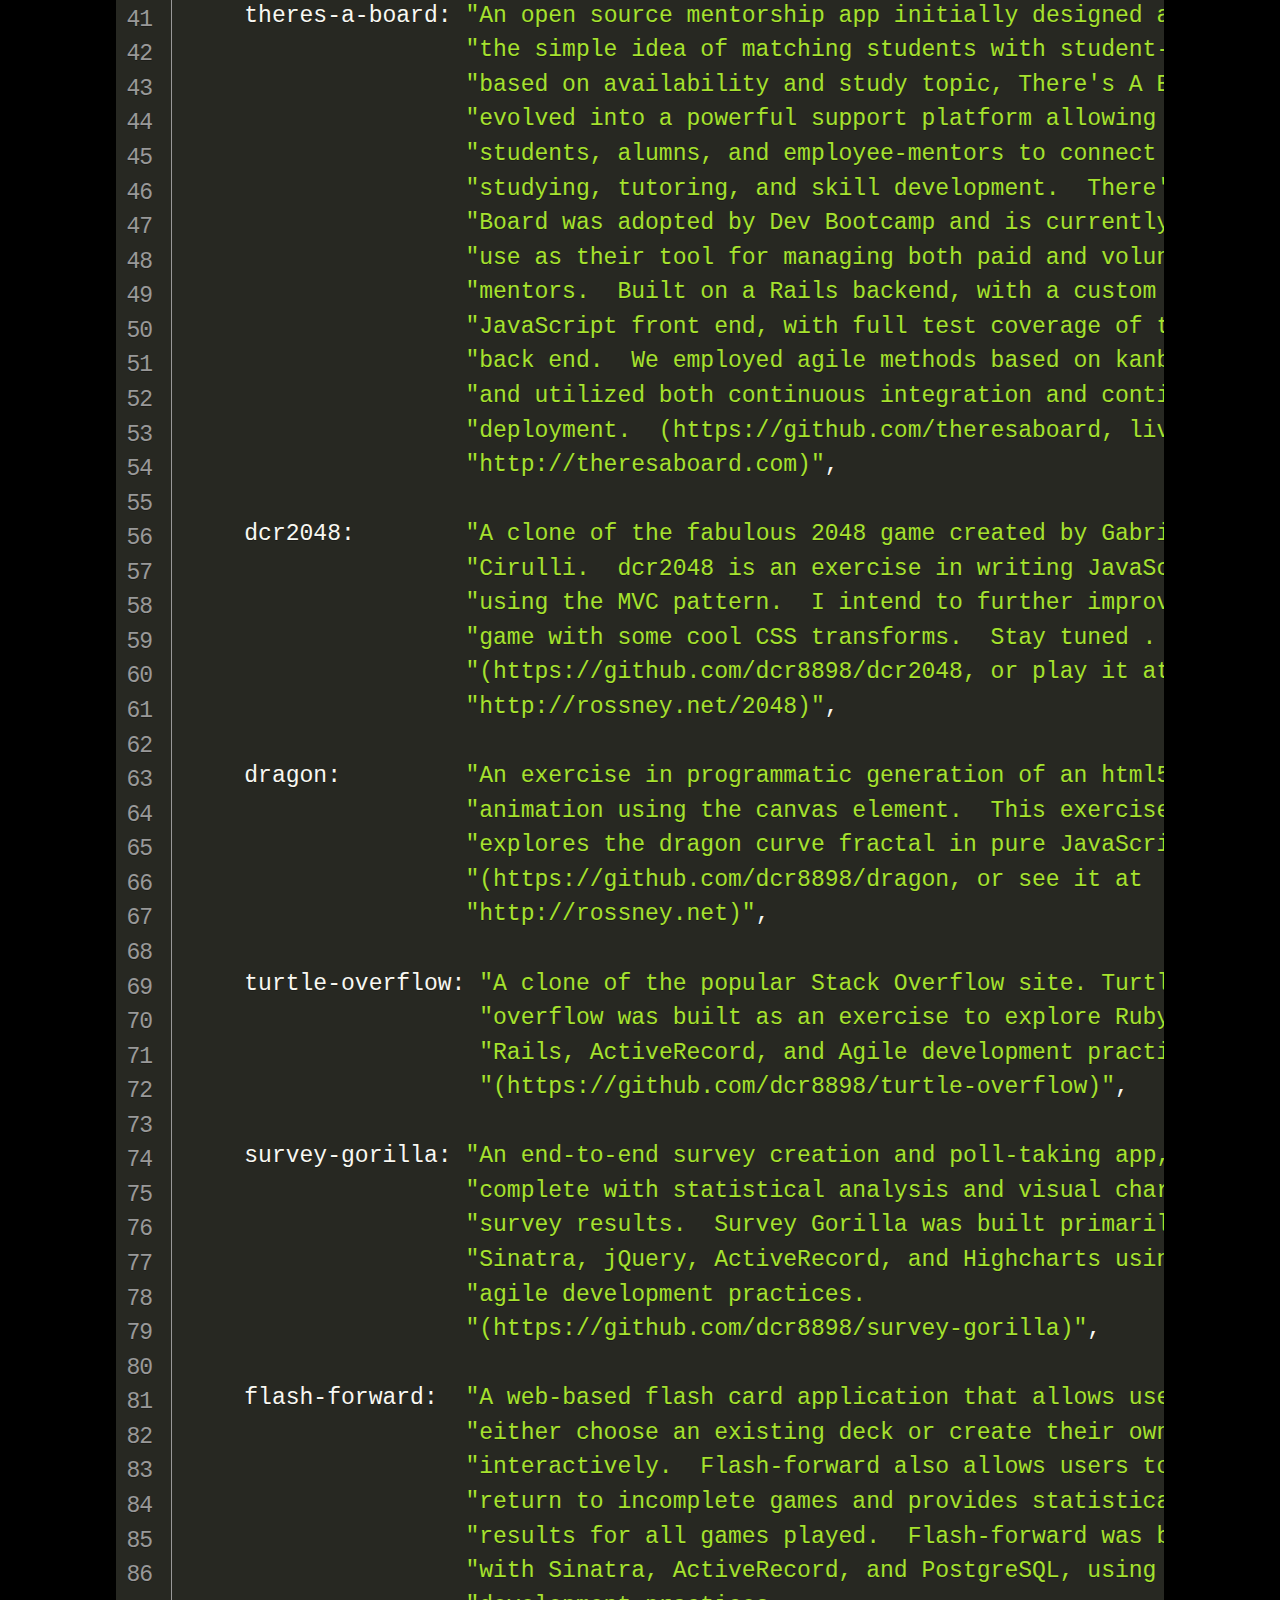
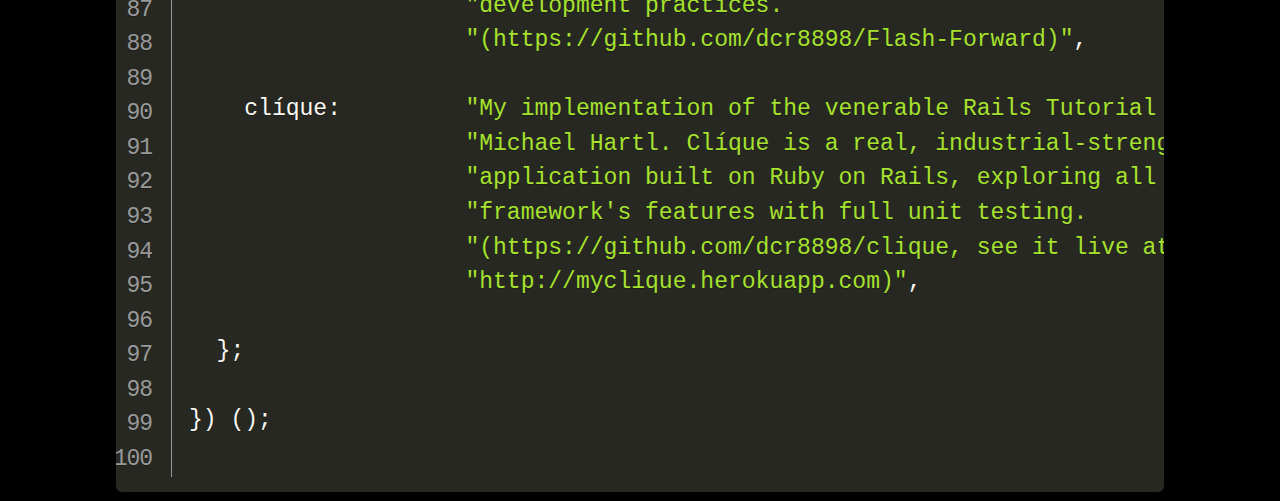
==== commit 39ffc553: "Update about-me" ====
--- a/about.html
+++ b/about.html
@@ -23,15 +23,15 @@
 
 var Damian_Rossney = (function() {
 
-  var story = "Although trained in business and math in college, my early     "+
-              "path lead me to the legal field, where I worked as a paralegal."+
-              "I found the legal process interesting, and medical malpractice "+
-              "in particular to be fascinating, but ultimately felt it to be  "+
-              "unrewarding.  In search of greater fulfillment, I was drawn to "+
-              "a field that has always brought me joy and creative release in "+
-              "my personal life:  programming.  I am fascinated by the reach  "+
-              "and scalability of the web and thrilled by the ability of      "+
-              "software to solve complex problems and build practical things. ";
+  var story = "I am a full stack developer with prior training in business,   "+
+              "math, and the legal field. I am an entrepreneur and            "+
+              "technologist at heart. I enjoy solving complex problems,       "+
+              "building practical things, and developing new businesses. I    "+
+              "have developed apps using Ruby, Rails, Sinatra, JavaScript,    "+
+              "SQL, HTML5, and CSS3. I have utilized Test-Driven Development  "+
+              "and follow Agile methodologies. I continuously work to expand  "+
+              "my skill set, and am currently exploring allied web            "+
+              "technologies, including PHP and Python.";
 
   var skills = {
 
--- a/css/prism.css
+++ b/css/prism.css
@@ -195,9 +195,29 @@
 
 .container {
   text-align: center;
-}
-
-#canvas {
+  margin-right: auto;
+  margin-left: auto;
+  line-height: 1em;
+}
+
+#canvas,
+#controls {
   border: 1px solid black;
   background-color: black;
 }
+
+#canvas {
+  float: left;
+}
+
+#controls {
+  width: 300px;
+  height: 600px;
+  float: right;
+  margin-top: -29px;
+  text-align: left;
+}
+
+input[type="number"] {
+   width: 65px;
+}
